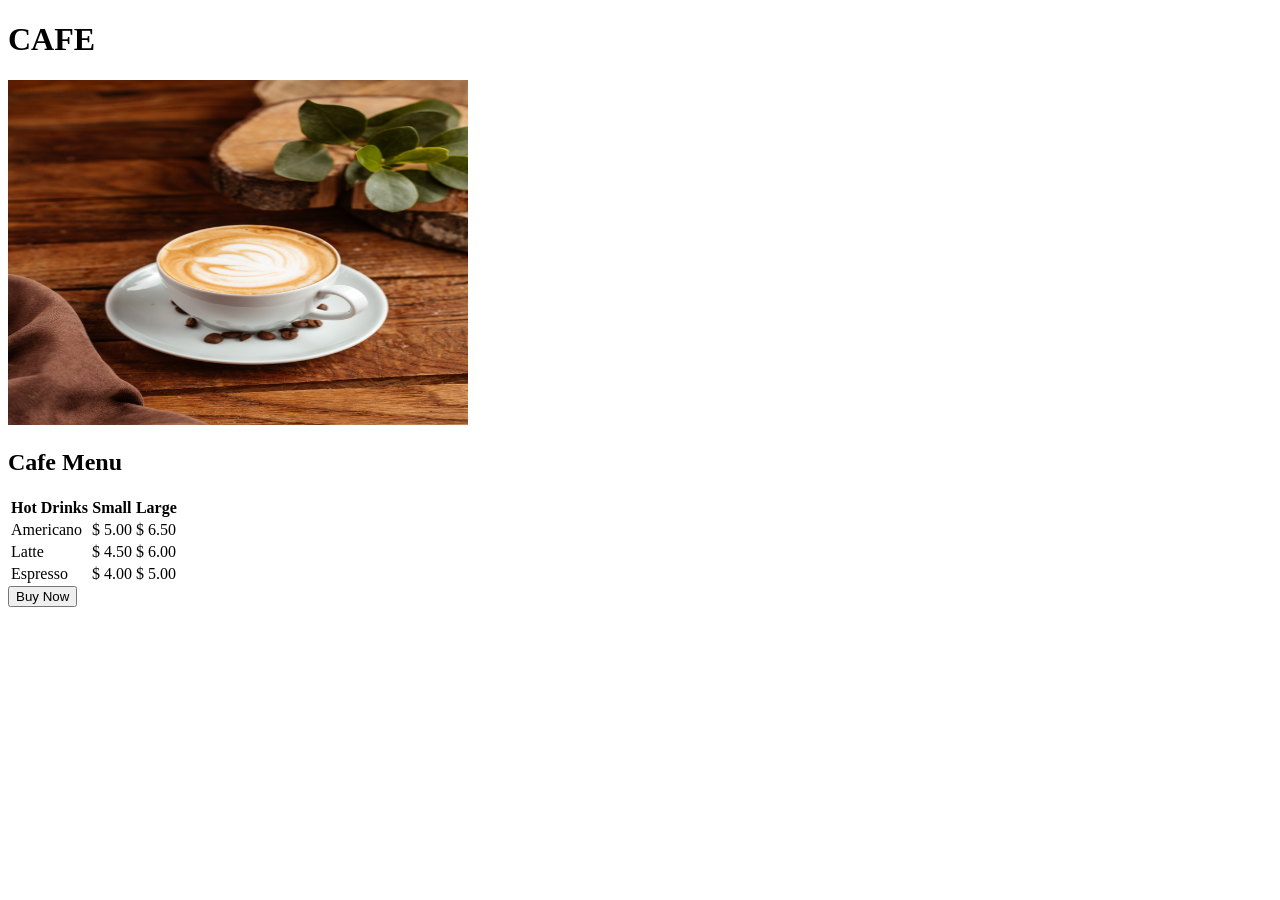
==== index.html @ d27c2b13 "Add Lab 11 page" ====
<!DOCTYPE html>
 <html>
    <head>
        <h1> CAFE </h1>
        <title>Cafe Menu</title>
         <body>
            <img src="coffee photo/coffee.jpg" alt="coffee" width="460" height="345">
<h2> Cafe Menu </h2>

<table>
  <tr>
    <th>Hot Drinks</th>
    <th>Small</th>
    <th>Large</th>
  </tr>
  <tr>
    <td>Americano</td>
    <td>$ 5.00</td>
    <td>$ 6.50</td>
  </tr>
  <tr>
    <td>Latte</td>
    <td>$ 4.50</td>
    <td>$ 6.00</td> 
  </tr>
  <tr>
    <td>Espresso</td>
    <td>$ 4.00</td>
    <td>$ 5.00</td> 
  </tr>
</table>
<section class="buy-section">
    <button onclick="buyNow()">Buy Now</button>
  </section>

 

 

  <script>
    function buyNow() {
      console.log("Buy Now button was clicked for Zentrix 1S Pro");
      window.alert("Coming soon for the price of Rs. X");
    }
  </script>

            </body>
</html>
<br>
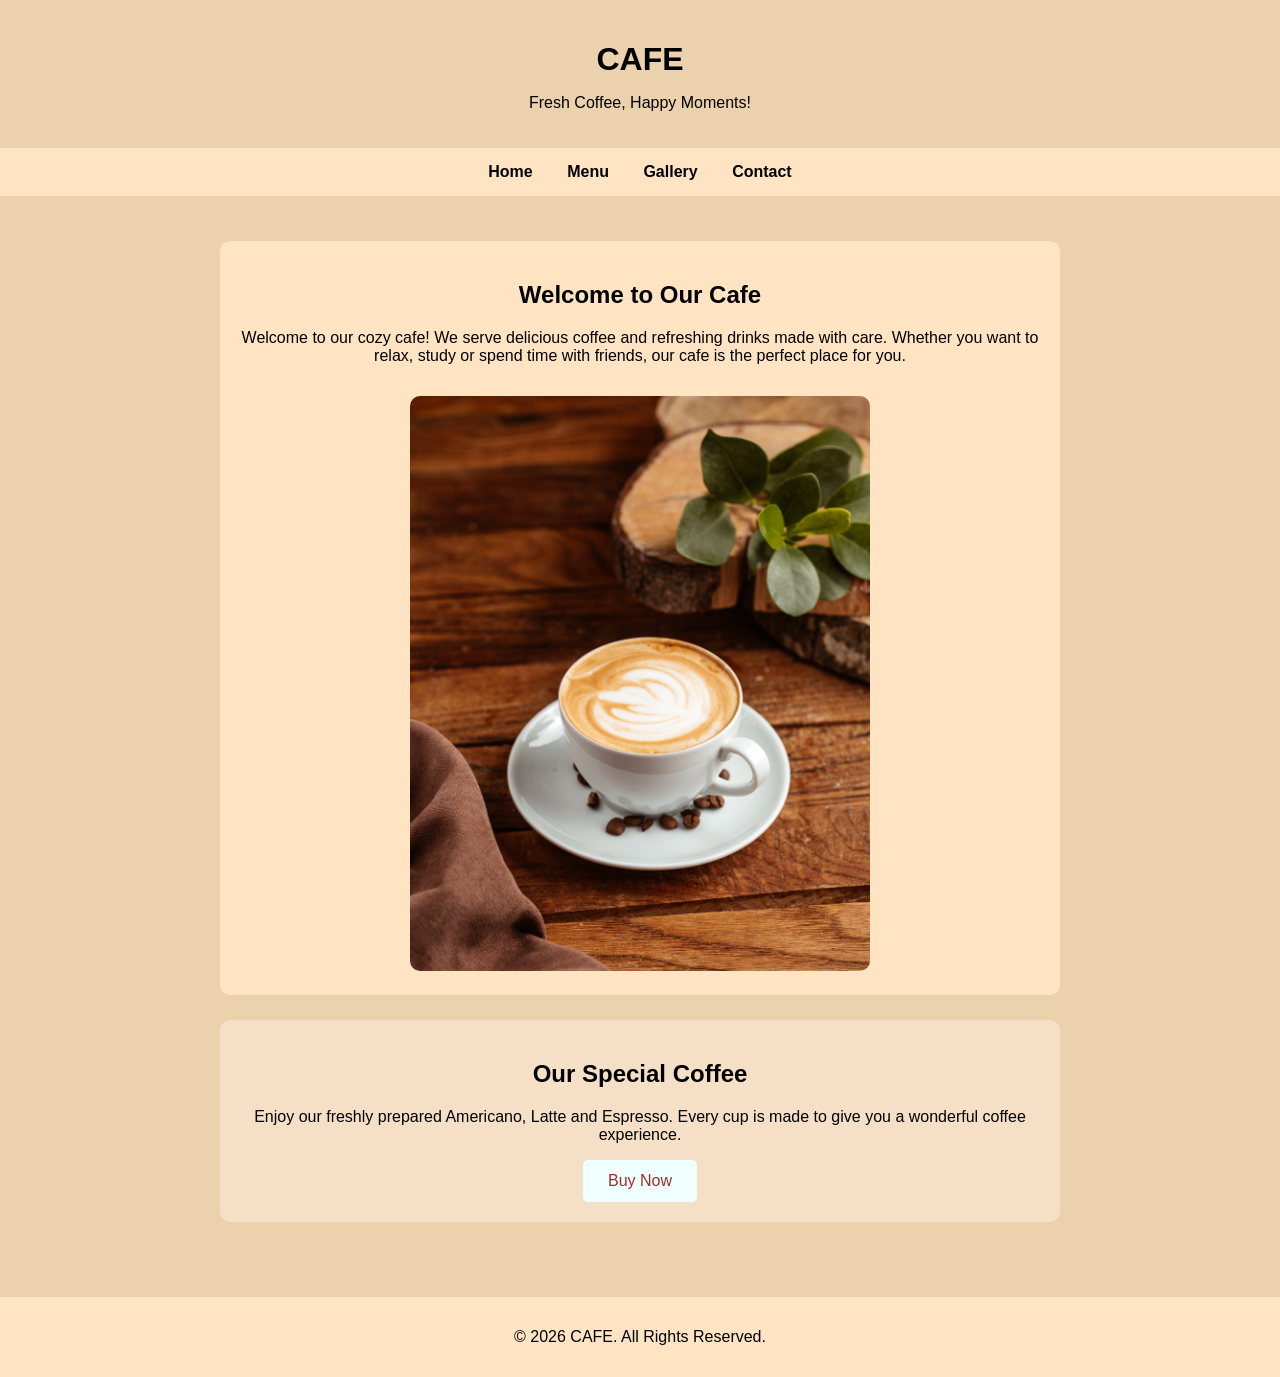
==== commit fd18b488: "Add menu, gallery and contact pages" ====
--- a/index.html
+++ b/index.html
@@ -1,52 +1,68 @@
 
 <!DOCTYPE html>
- <html>
-    <head>
-        <h1> CAFE </h1>
-        <title>Cafe Menu</title>
-         <body>
-            <img src="coffee photo/coffee.jpg" alt="coffee" width="460" height="345">
-<h2> Cafe Menu </h2>
+<html lang="en">
 
-<table>
-  <tr>
-    <th>Hot Drinks</th>
-    <th>Small</th>
-    <th>Large</th>
-  </tr>
-  <tr>
-    <td>Americano</td>
-    <td>$ 5.00</td>
-    <td>$ 6.50</td>
-  </tr>
-  <tr>
-    <td>Latte</td>
-    <td>$ 4.50</td>
-    <td>$ 6.00</td> 
-  </tr>
-  <tr>
-    <td>Espresso</td>
-    <td>$ 4.00</td>
-    <td>$ 5.00</td> 
-  </tr>
-</table>
-<section class="buy-section">
-    <button onclick="buyNow()">Buy Now</button>
-  </section>
+<head>
+    <meta charset="UTF-8">
+    <meta name="viewport" content="width=device-width, initial-scale=1.0">
+    <title>Cafe - Home</title>
+    <link rel="stylesheet" href="style.css">
+</head>
 
- 
+<body>
 
- 
+    <header>
+        <h1>CAFE</h1>
+        <p>Fresh Coffee, Happy Moments!</p>
+    </header>
 
-  <script>
-    function buyNow() {
-      console.log("Buy Now button was clicked for Zentrix 1S Pro");
-      window.alert("Coming soon for the price of Rs. X");
-    }
-  </script>
+    <nav>
+        <a href="index.html">Home</a>
+        <a href="menu.html">Menu</a>
+        <a href="gallery.html">Gallery</a>
+        <a href="contact.html">Contact</a>
+    </nav>
 
-            </body>
+    <main>
+
+        <section class="welcome-section">
+            <h2>Welcome to Our Cafe</h2>
+
+            <p>
+                Welcome to our cozy cafe! We serve delicious coffee
+                and refreshing drinks made with care. Whether you
+                want to relax, study or spend time with friends,
+                our cafe is the perfect place for you.
+            </p>
+
+            <img src="coffee photo/coffee.jpg"
+                 alt="A cup of freshly prepared coffee"
+                 class="home-image">
+        </section>
+
+        <section class="featured-section">
+            <h2>Our Special Coffee</h2>
+
+            <p>
+                Enjoy our freshly prepared Americano, Latte
+                and Espresso. Every cup is made to give you
+                a wonderful coffee experience.
+            </p>
+
+            <button onclick="buyNow()">Buy Now</button>
+        </section>
+
+    </main>
+
+    <footer>
+        <p>© 2026 CAFE. All Rights Reserved.</p>
+    </footer>
+
+    <script>
+        function buyNow() {
+            window.alert("Thank you for visiting our cafe! Orders are coming soon.");
+        }
+    </script>
+
+</body>
 </html>
-<br>
-
-
--- a/style.css
+++ b/style.css
@@ -0,0 +1,104 @@
+
+/* Umaima Sohail
+   i263009
+   Section-A
+*/
+
+body {
+    background-color: rgb(236, 209, 173);
+    color: black;
+    font-family: Arial, Helvetica, sans-serif;
+    text-align: center;
+    margin: 0;
+}
+
+header {
+    padding: 20px;
+}
+
+h1 {
+    font-size: 32px;
+    margin-bottom: 4px;
+}
+
+header p {
+    font-size: 16px;
+}
+
+nav {
+    background-color: bisque;
+    padding: 15px;
+}
+
+nav a {
+    color: black;
+    text-decoration: none;
+    margin: 15px;
+    font-weight: bold;
+}
+
+nav a:hover {
+    color: brown;
+}
+
+main {
+    padding: 20px;
+}
+
+section {
+    margin: 25px auto;
+    padding: 20px;
+    max-width: 800px;
+}
+
+.welcome-section {
+    background-color: bisque;
+    border-radius: 10px;
+}
+
+.featured-section {
+    background-color: rgb(245, 224, 199);
+    border-radius: 10px;
+}
+
+.home-image {
+    width: 460px;
+    max-width: 100%;
+    height: auto;
+    border-radius: 10px;
+    margin-top: 15px;
+}
+
+button {
+    background-color: azure;
+    color: brown;
+    padding: 12px 25px;
+    border: none;
+    border-radius: 5px;
+    cursor: pointer;
+    font-size: 16px;
+}
+
+button:hover {
+    background-color: white;
+}
+
+footer {
+    background-color: bisque;
+    padding: 15px;
+    margin-top: 30px;
+}
+.gallery-container {
+    display: flex;
+    justify-content: center;
+    flex-wrap: wrap;
+    gap: 20px;
+    margin-top: 20px;
+}
+
+.gallery-container img {
+    width: 200px;
+    height: 160px;
+    object-fit: cover;
+    border-radius: 10px;
+}
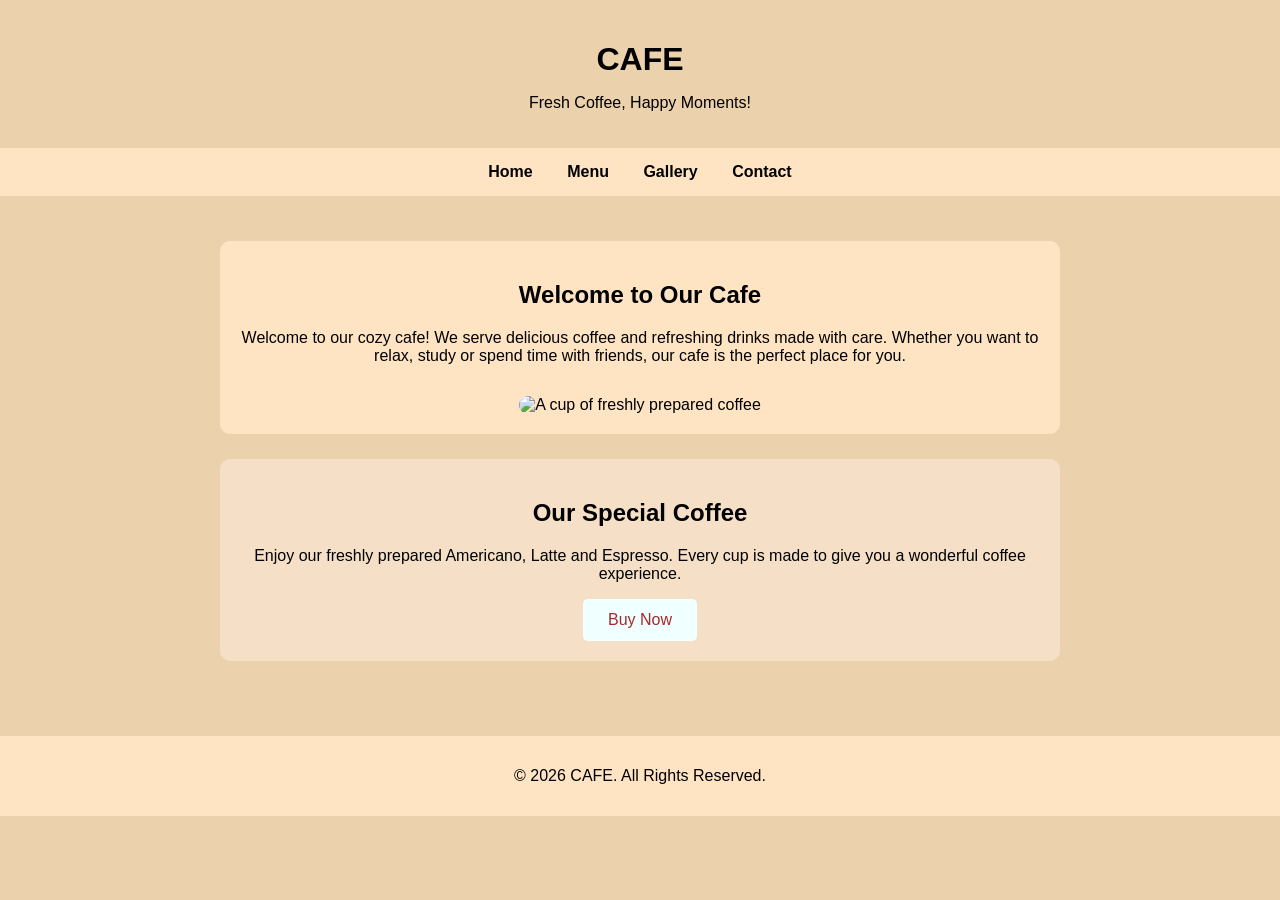
==== commit 900c8e14: "Update index.html" ====
--- a/index.html
+++ b/index.html
@@ -35,7 +35,7 @@
                 our cafe is the perfect place for you.
             </p>
 
-            <img src="coffee photo/coffee.jpg"
+            <img src="coffee photo/Coffee.jpg"
                  alt="A cup of freshly prepared coffee"
                  class="home-image">
         </section>
--- a/style.css
+++ b/style.css
@@ -101,4 +101,11 @@
     height: 160px;
     object-fit: cover;
     border-radius: 10px;
+}
+.gallery-container img {
+    transition: transform 0.3s ease;
+}
+
+.gallery-container img:hover {
+    transform: scale(1.05);
 }
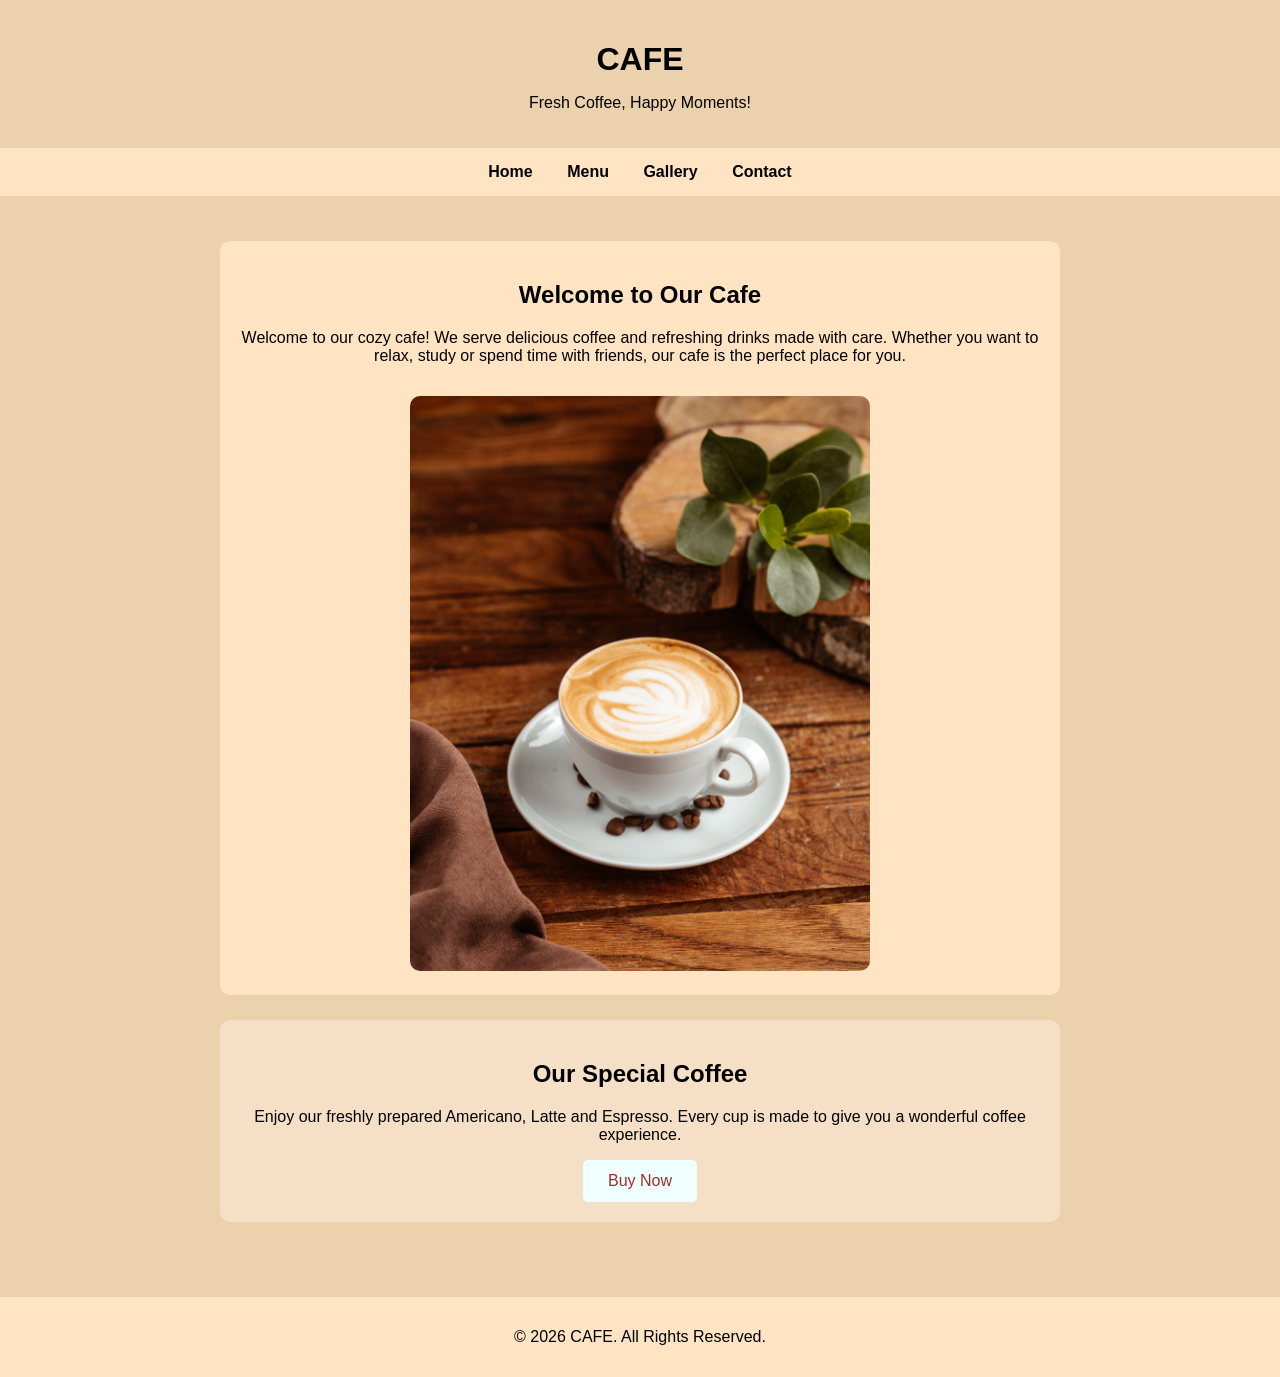
==== commit 5c9ce4f7: "Update index.html" ====
--- a/index.html
+++ b/index.html
@@ -35,7 +35,7 @@
                 our cafe is the perfect place for you.
             </p>
 
-            <img src="coffee photo/Coffee.jpg"
+            <img src="coffee photo/Coffee.jpg.jpg"
                  alt="A cup of freshly prepared coffee"
                  class="home-image">
         </section>
